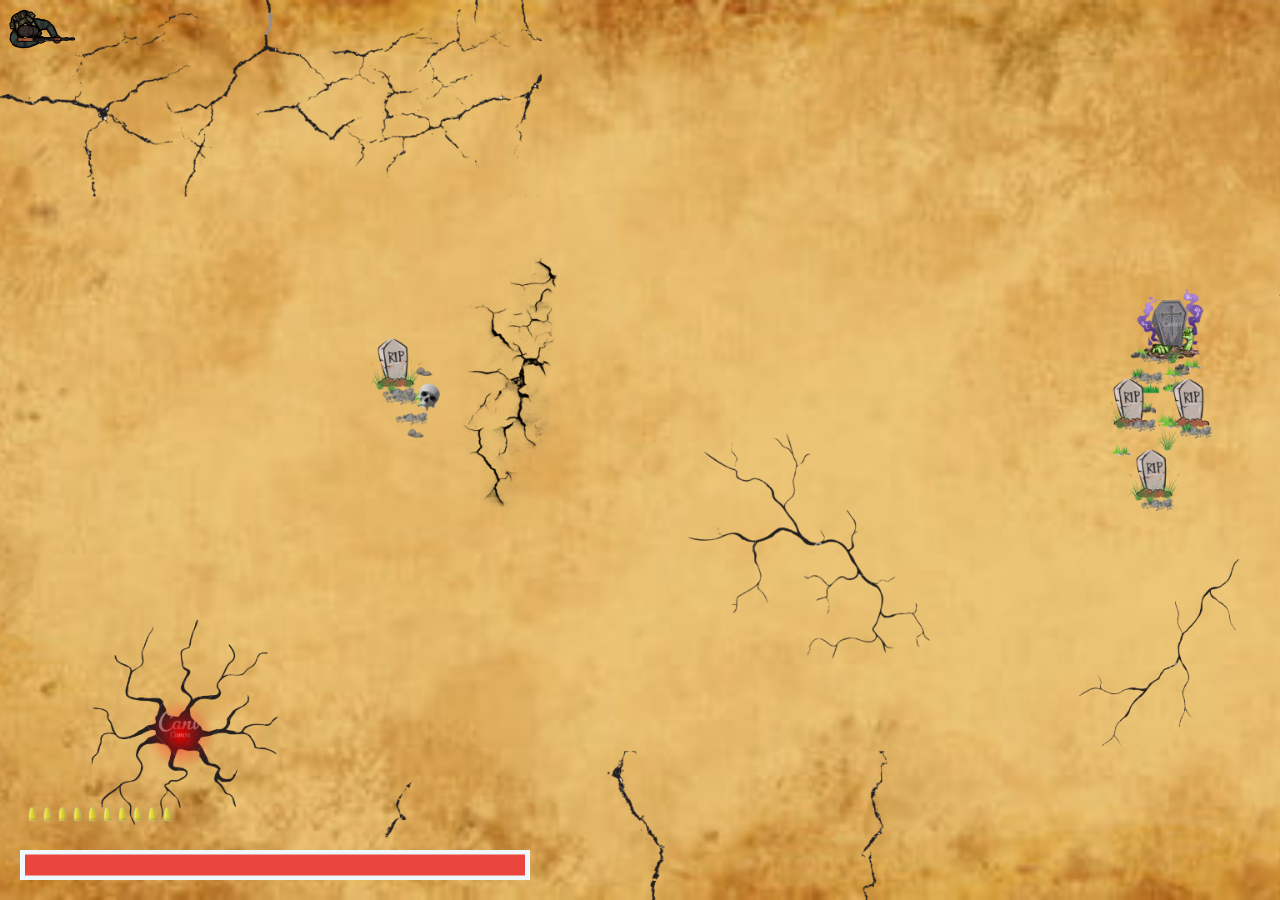
==== index.html @ f022348c "v_1.0" ====
<!DOCTYPE html>
<html lang="en">

<head>
    <meta charset="UTF-8">
    <meta http-equiv="X-UA-Compatible" content="IE=edge">
    <meta name="viewport" content="width=device-width, initial-scale=1.0">
    <link rel="stylesheet" type="text/css" href="index.css">
    <title>Document</title>
</head>

<body onkeydown="getKeyAndMove(event)" onkeyup="getKeyAndStop(event)">
    <div class="container">
        <div class="player" id="player">
            <img id="fire" src="fire-shot.png" alt="">
            <img id="player-image" class="player-obj" src="player/p1.png" alt="">
        </div>
        <div class="health-bar">
            <div id="bar1" class="bar">
            </div>
        </div>
        <div class="playerAmmo">
            <div id="ammo1" class="ammo">
            </div>
        </div>
        <div class="game-over">
            <img src="over.png" alt="" id="over">
        </div>
    </div>
    <script src="index.js"></script>
    <script src="health.js"></script>
</body>

</html>
---- index.css ----
*{
    margin: 0;
    padding: 0;
    -webkit-user-select: none; /* Safari */
    -ms-user-select: none; /* IE 10 and IE 11 */
    user-select: none; /* Standard syntax */
}
.container{
    background-image: url("bg2.png");
    background-size: cover;
    height: 100%;
    width: 100%;
    position: fixed;
}

.player{
    max-width: 80px;
    height: 60px;
    transform-origin: 10% 60%;
    pointer-events: none;
}
.player-obj{
    width: 80px;
}
#fire{
    position: absolute;
    transform: rotate(90deg);
    width: 20px;
    height: auto;
    top:28px;
    left:68px;
    visibility: hidden;
}

/*health bar start*/

.health-bar {
    position:absolute;
    width: 510px;
    height: 30px;
    background-color: aliceblue;
    top: 100%;
    transform: translate(0, -50px);
    left: 20px;    
}
.bar {
    position: absolute;
    width: 500px;
    height: 21px;
    background-color: rgb(235, 70, 61);
    
    transform: translate(0, -50%);
    top:50%;

    left: 5px;
}
.game-over{
    top: 50%;
    transform: translate(-50%, -50%);
    left: 50%;
    position: absolute;  
    visibility: hidden;
}
  

  /*health bar end*/

  /*player ammo start*/
.playerAmmo {
    position:absolute;
    width: 510px;
    height: 30px;
    top: 100%;
    transform: translate(0, -100px);
    left: 20px;    
}
.ammo {
    position: absolute;
    width: 500px;
    height: 21px;
    
    transform: translate(0, -50%);
    top:50%;

    left: 5px;
}
  /*player ammo end*/
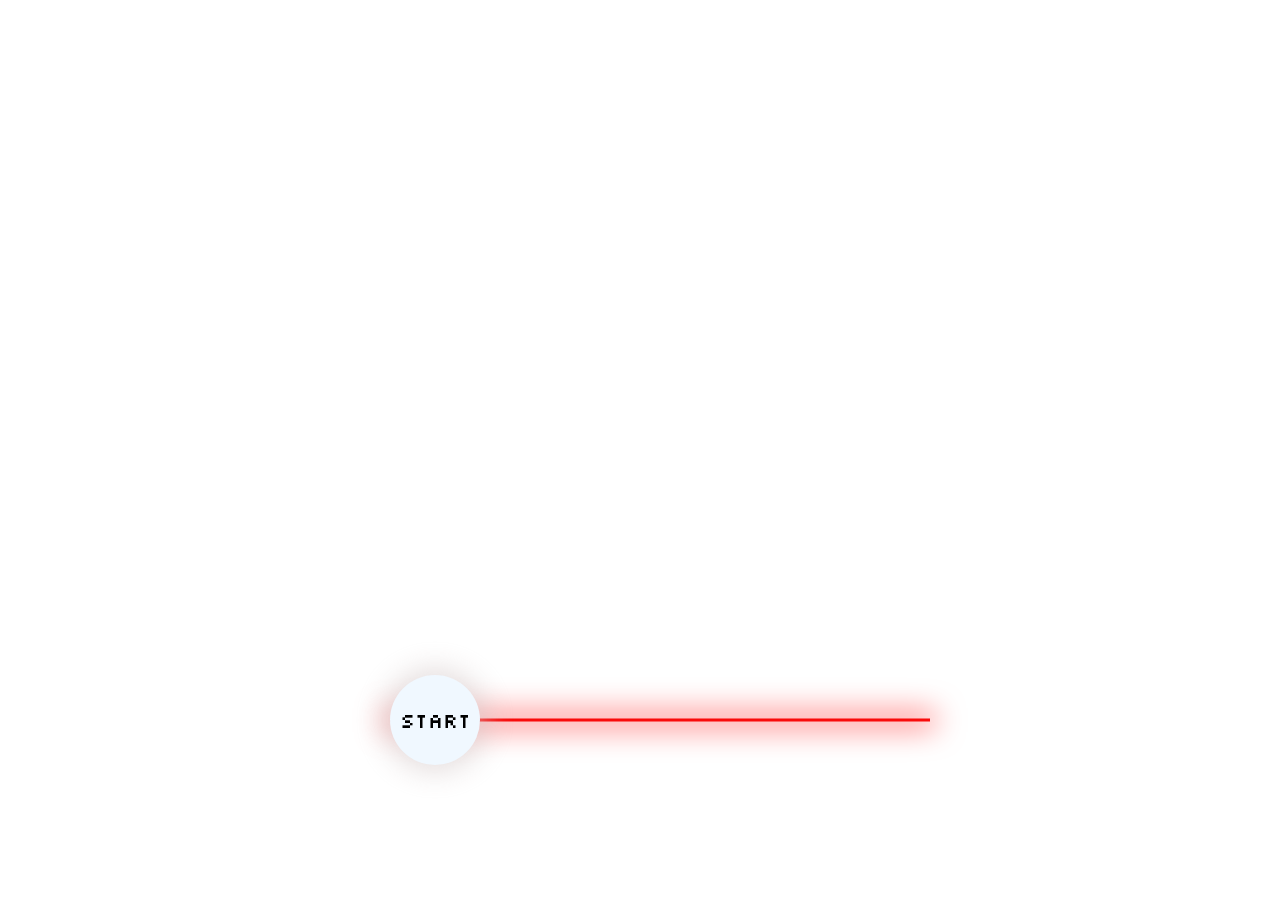
==== commit 8c2800dd: "v_1.1" ====
--- a/index.html
+++ b/index.html
@@ -1,34 +1,26 @@
 <!DOCTYPE html>
-<html lang="en">
-
+<html lang="en" id="page">
 <head>
     <meta charset="UTF-8">
     <meta http-equiv="X-UA-Compatible" content="IE=edge">
     <meta name="viewport" content="width=device-width, initial-scale=1.0">
-    <link rel="stylesheet" type="text/css" href="index.css">
+    <link rel="stylesheet" type="text/css" href="start.css">
+    <link rel="preconnect" href="https://fonts.googleapis.com">
+<link rel="preconnect" href="https://fonts.gstatic.com" crossorigin>
+<link href="https://fonts.googleapis.com/css2?family=Silkscreen&display=swap" rel="stylesheet">
     <title>Document</title>
 </head>
-
-<body onkeydown="getKeyAndMove(event)" onkeyup="getKeyAndStop(event)">
+<body id="body" >
     <div class="container">
-        <div class="player" id="player">
-            <img id="fire" src="fire-shot.png" alt="">
-            <img id="player-image" class="player-obj" src="player/p1.png" alt="">
-        </div>
-        <div class="health-bar">
-            <div id="bar1" class="bar">
-            </div>
-        </div>
-        <div class="playerAmmo">
-            <div id="ammo1" class="ammo">
-            </div>
-        </div>
-        <div class="game-over">
-            <img src="over.png" alt="" id="over">
+        <div class="start-bar" id="start-game" onclick="loadStart();">
+            <button id="init" onclick=""> start </button>
+            <button class="start" > demo </button>
+            <button class="start"> 1 </button>
+            <button class="start"> 2 </button>
+            <button class="start"> <img src="start/hand.png" alt="" id="hand"> </button>
+            <div class="line"></div>
         </div>
     </div>
-    <script src="index.js"></script>
-    <script src="health.js"></script>
+    <script src="start.js"></script>
 </body>
-
 </html>
--- a/start.css
+++ b/start.css
@@ -0,0 +1,71 @@
+*{
+    margin: 0;
+    padding: 0;
+}
+.start-container{
+    background-image: url("start/bg.png");
+    background-size: cover;
+    height: 100%;
+    width: 100%;
+    position: fixed;
+}
+.start-bar{
+    position: absolute;
+    left: 50%;
+    top: 75%;
+    transform: translate(-50%,0%);
+
+    height: 90px;
+    width: 620px;
+    
+}
+.start{
+    height: 90px;
+    width: 90px;
+    border-radius: 50%;
+    background-color: aliceblue;
+    border: none;
+    font-family: 'Silkscreen', cursive;
+    font-size: 20px;
+    box-shadow: 0px 0px 30px 5px rgba(211, 200, 200, 0.668);
+    display: flex;
+    float: left;
+    align-content: center;
+    align-items: center;
+    text-align: center;
+    justify-content: center;
+    margin-left: 60px;
+    visibility: hidden;
+}
+#hand{
+    height: 40px;
+    width: auto;
+}
+.line{
+    position: absolute;
+    width: 540px;
+    height: 3px;
+    background-color: rgb(249, 11, 11);
+    top: 50%;
+    transform: translate(60px, -50%);
+    box-shadow: 0px 0px 30px 5px rgba(255, 0, 0, 0.668);
+    z-index: -1;
+}
+#init{
+    height: 90px;
+    width: 90px;
+    border-radius: 50%;
+    background-color: aliceblue;
+    border: none;
+    font-family: 'Silkscreen', cursive;
+    font-size: 20px;
+    box-shadow: 0px 0px 30px 5px rgba(211, 200, 200, 0.668);
+    display: flex;
+    float: left;
+    align-content: center;
+    align-items: center;
+    text-align: center;
+    justify-content: center;
+    margin-left: 60px;
+    position: abaolute;
+}
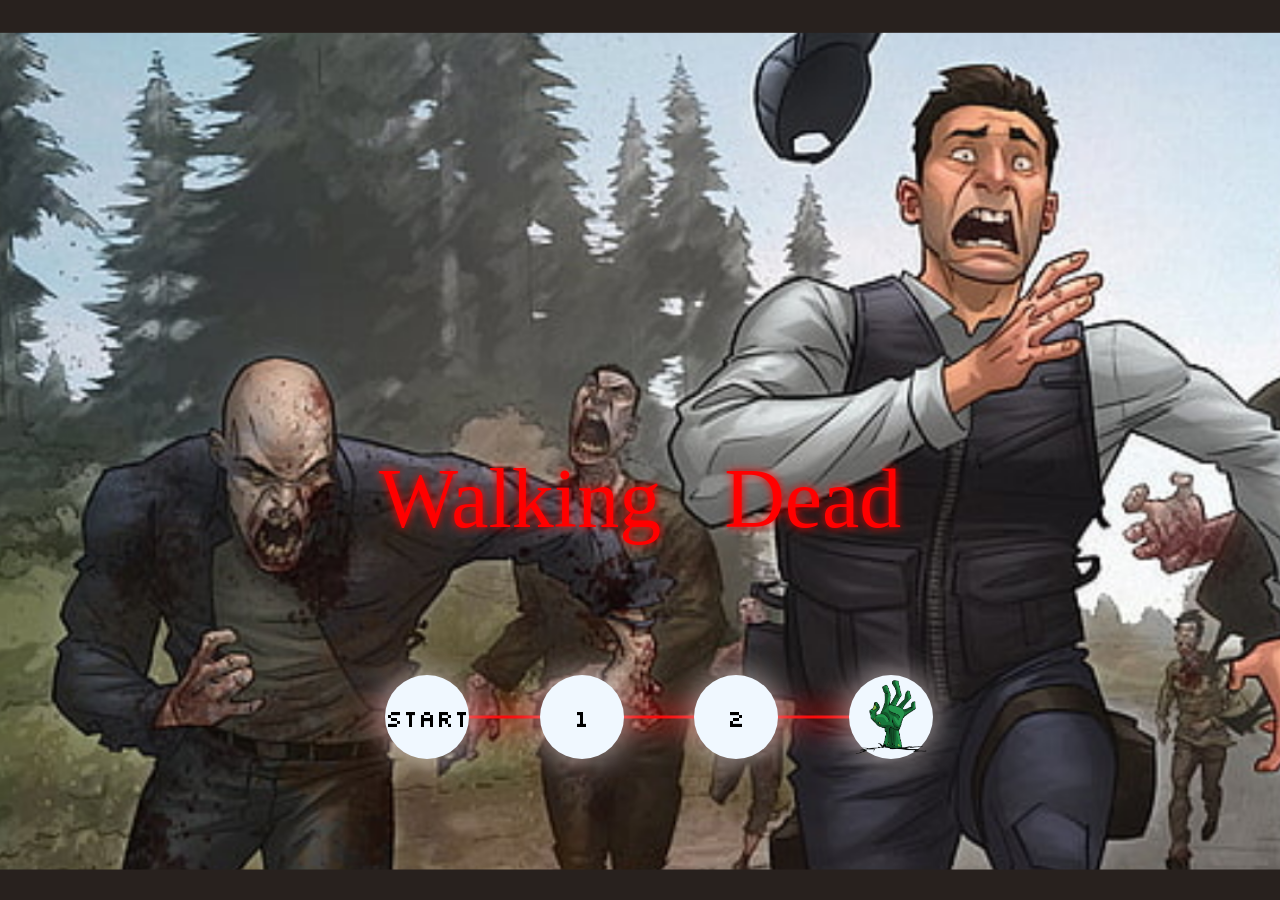
==== commit 7bb0fecc: "v_1.1 hosting" ====
--- a/index.html
+++ b/index.html
@@ -1,26 +1,48 @@
 <!DOCTYPE html>
-<html lang="en" id="page">
+<html lang="en">
+
 <head>
     <meta charset="UTF-8">
     <meta http-equiv="X-UA-Compatible" content="IE=edge">
     <meta name="viewport" content="width=device-width, initial-scale=1.0">
-    <link rel="stylesheet" type="text/css" href="start.css">
+    <link rel="stylesheet" type="text/css" href="game.css">
     <link rel="preconnect" href="https://fonts.googleapis.com">
-<link rel="preconnect" href="https://fonts.gstatic.com" crossorigin>
+    <link rel="preconnect" href="https://fonts.gstatic.com" crossorigin>
+    <link href="https://fonts.googleapis.com/css2?family=Butcherman&family=Silkscreen&display=swap" rel="stylesheet">
 <link href="https://fonts.googleapis.com/css2?family=Silkscreen&display=swap" rel="stylesheet">
     <title>Document</title>
 </head>
-<body id="body" >
-    <div class="container">
-        <div class="start-bar" id="start-game" onclick="loadStart();">
-            <button id="init" onclick=""> start </button>
-            <button class="start" > demo </button>
+
+<body id="body" onkeydown="getKeyAndMove(event)" onkeyup="getKeyAndStop(event)">
+    
+    <div class="start-container" id="welcome">
+        <div class="name">Walking&nbsp;&nbsp; Dead</div>
+        <div class="start-bar" id="start-game">
+            <button class="start" onclick="loadStart()"> start </button>
             <button class="start"> 1 </button>
             <button class="start"> 2 </button>
             <button class="start"> <img src="start/hand.png" alt="" id="hand"> </button>
             <div class="line"></div>
         </div>
     </div>
-    <script src="start.js"></script>
+    <div class="container" >
+        <div class="player" id="player">
+            <img id="fire" src="fire-shot.png" alt="">
+            <img id="player-image" class="player-obj" src="player/p1.png" alt="">
+        </div>
+        <div class="health-bar">
+            <div id="bar1" class="bar">
+            </div>
+        </div>
+        <div class="playerAmmo">
+            <div id="ammo1" class="ammo">
+            </div>
+        </div>
+        <div class="game-over">
+            <img src="over.png" alt="" id="over">
+        </div>
+    </div>
+    <script src="game.js"></script>
 </body>
+
 </html>
--- a/game.css
+++ b/game.css
@@ -0,0 +1,156 @@
+*{
+    margin: 0;
+    padding: 0;
+    -webkit-user-select: none; /* Safari */
+    -ms-user-select: none; /* IE 10 and IE 11 */
+    user-select: none; /* Standard syntax */
+}
+.container{
+    visibility: hidden;
+    background-image: url("bg2.png");
+    background-size: cover;
+    height: 100%;
+    width: 100%;
+    position: fixed;
+}
+
+.player{
+    max-width: 80px;
+    height: 60px;
+    transform-origin: 10% 60%;
+    pointer-events: none;
+}
+.player-obj{
+    width: 80px;
+}
+#fire{
+    position: absolute;
+    transform: rotate(90deg);
+    width: 20px;
+    height: auto;
+    top:28px;
+    left:68px;
+    visibility: hidden;
+}
+
+/*health bar start*/
+
+.health-bar {
+    position:absolute;
+    width: 510px;
+    height: 30px;
+    background-color: aliceblue;
+    top: 100%;
+    transform: translate(0, -50px);
+    left: 20px;    
+}
+.bar {
+    position: absolute;
+    width: 500px;
+    height: 21px;
+    background-color: rgb(235, 70, 61);
+    
+    transform: translate(0, -50%);
+    top:50%;
+
+    left: 5px;
+}
+.game-over{
+    top: 50%;
+    transform: translate(-50%, -50%);
+    left: 50%;
+    position: absolute;  
+    visibility: hidden;
+}
+  
+
+  /*health bar end*/
+
+  /*player ammo start*/
+.playerAmmo {
+    position:absolute;
+    width: 510px;
+    height: 30px;
+    top: 100%;
+    transform: translate(0, -100px);
+    left: 20px;    
+}
+.ammo {
+    position: absolute;
+    width: 500px;
+    height: auto;
+    background-color: rgba(142, 142, 131, 0.61);
+    transform: translate(0, -50%);
+    top:50%;
+
+    left: 5px;
+}
+  /*player ammo end*/
+
+  /*start screen starts*/
+
+.start-container{
+    background-image: url("start/bg.png");
+    background-size: cover;
+    height: 100%;
+    width: 100%;
+    position: fixed;
+}
+.start-bar{
+    position: absolute;
+    top: 75%;
+    transform: translate(-50%,0%);
+    height: calc(20px + 5vw);
+    width: calc(140px + 40vw); /*620*/
+    margin-left: 50%;
+}
+.start{
+    height: calc(20px + 5vw);
+    width: calc(20px + 5vw);
+    border-radius: 50%;
+    background-color: aliceblue;
+    border: none;
+    font-family: 'Silkscreen', cursive;
+    font-size: calc(5px + 1.5vw);
+    box-shadow: 0px 0px 30px 5px rgba(211, 200, 200, 0.668);
+    display: flex;
+    float: left;
+    align-content: center;
+    align-items: center;
+    text-align: center;
+    justify-content: center;
+    margin-left: calc(10px + 4.75vw);
+}
+.name{
+    align-content: center;
+    align-items: center;
+    text-align: center;
+    justify-content: center;
+    width: 100%;
+    font-family: 'Silkscreen', cursive;
+    position: absolute;
+    left: 50%;
+    top: 50%;
+    transform: translate(-50%,0%);
+    font-size: calc(20px + 5vw);
+    font-family: 'Butcherman', cursive;
+    color: red;
+    text-shadow: 0px 0px 10px rgb(252, 2, 2);
+}
+#hand{
+    height: calc(10px + 5vw);
+    width: auto;
+}
+.line{
+    position: absolute;
+    width: calc(100px + 30vw);
+    height: 3px;
+    background-color: rgb(249, 11, 11);
+    top: 50%;
+    margin-left: calc(10px + 4.75vw);
+    transform: translate(0, -50%);
+    box-shadow: 0px 0px 30px 5px rgba(255, 0, 0, 0.668);
+    z-index: -1;
+}
+
+  /*start screen ends*/
